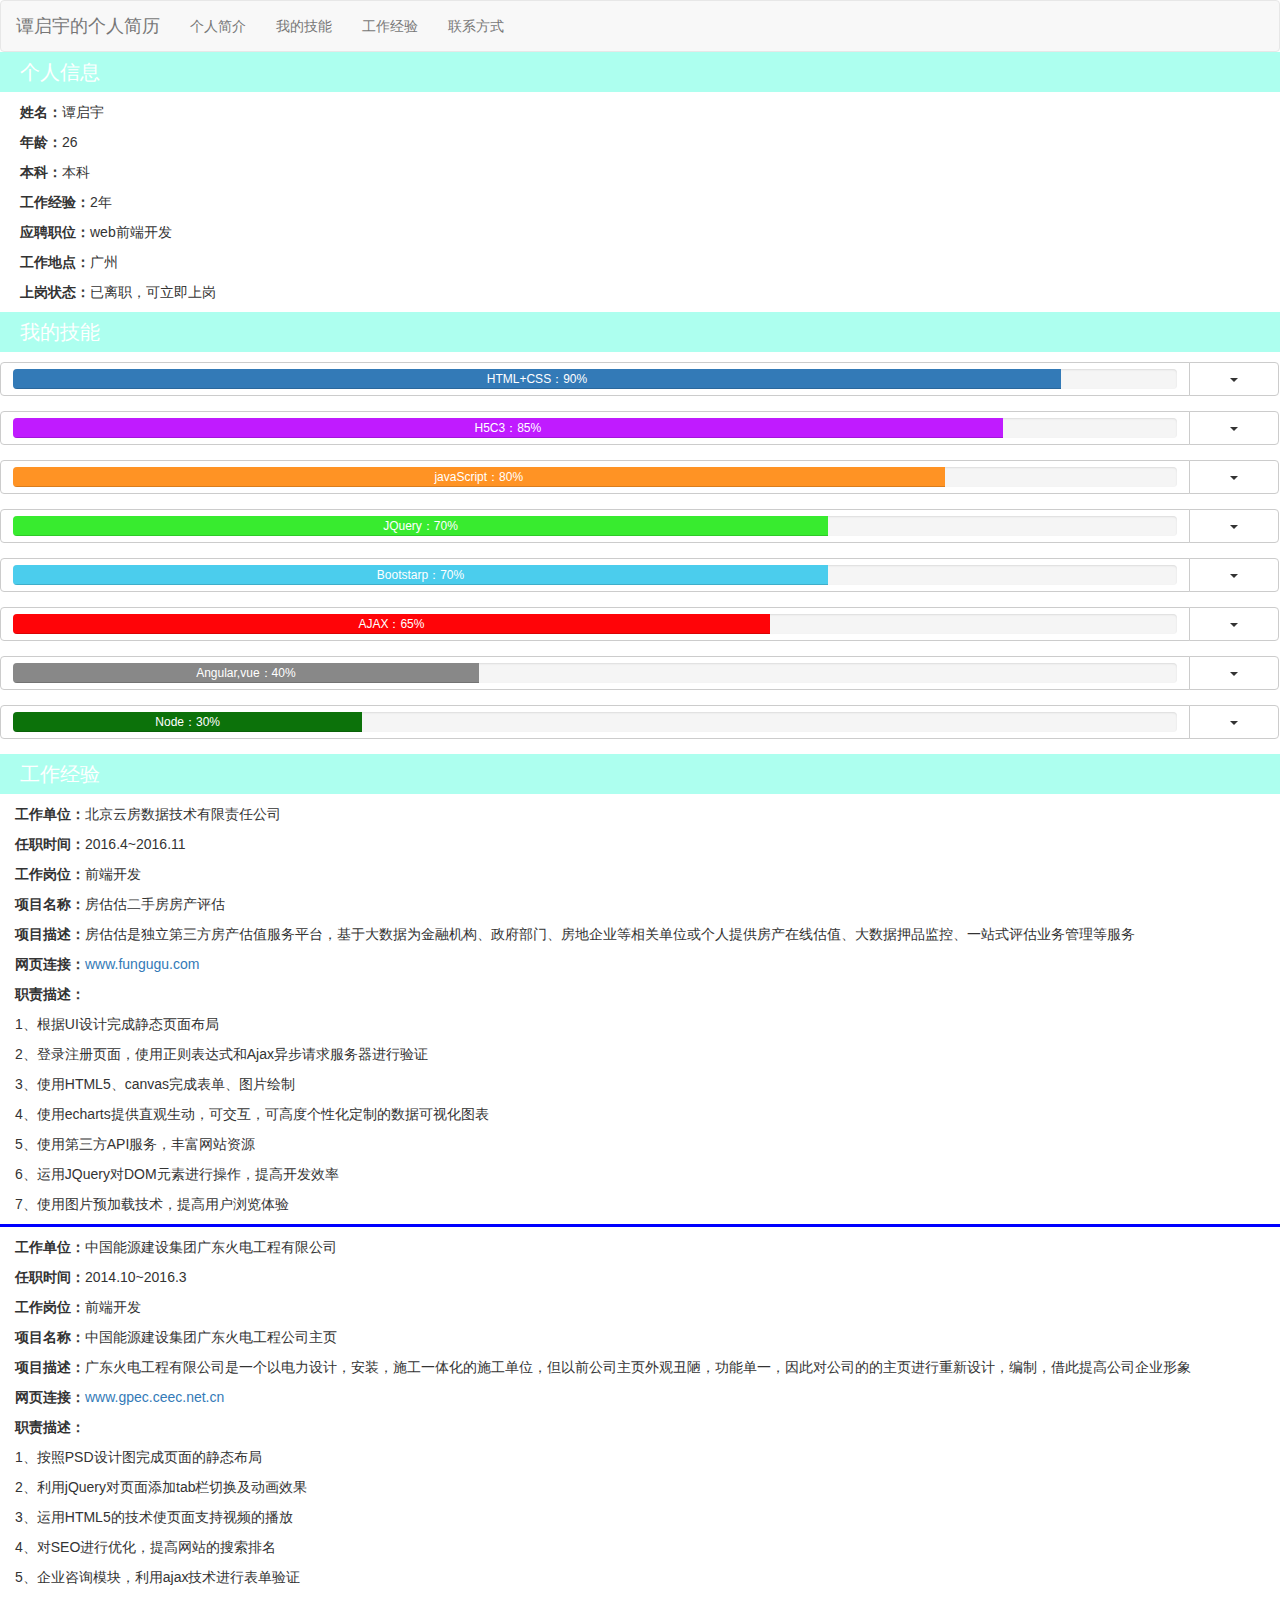
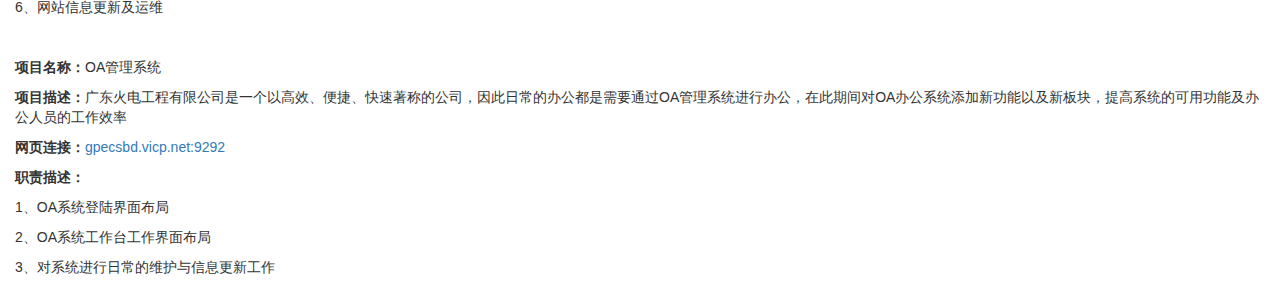
==== mobile.html @ 95dd52dc "手机端个人简历第一次上传" ====
<!DOCTYPE html>
<html lang="en">
<head>
    <meta charset="UTF-8">
    <meta name="viewport" content="width=device-width, user-scalable=no, initial-scale=1.0, maximum-scale=1.0, minimum-scale=1.0">
    <title>Title</title>
    <link rel="stylesheet" href="lib/bootstrap/css/bootstrap.css">
    <link rel="stylesheet" href="css/tqy-index.css">
</head>
<body>
<!--顶部导航栏-->
<nav class="tqy-nav navbar navbar-default" role="navigation" style="margin-bottom: 0px;">
    <div class="container-fluid">
        <!-- Brand and toggle get grouped for better mobile display -->
        <div class="navbar-header">
            <button type="button" class="navbar-toggle collapsed" data-toggle="collapse" data-target="#bs-example-navbar-collapse-1">
                <span class="sr-only">Toggle navigation</span>
                <span class="icon-bar"></span>
                <span class="icon-bar"></span>
                <span class="icon-bar"></span>
            </button>
            <a class="navbar-brand" href="#">谭启宇的个人简历</a>
        </div>

        <!-- Collect the nav links, forms, and other content for toggling -->
        <div class="collapse navbar-collapse" id="bs-example-navbar-collapse-1">
            <ul class="nav navbar-nav">
                <li><a href="#">个人简介</a></li>
                <li><a href="#">我的技能</a></li>
                <li><a href="#">工作经验</a></li>
                <li><a href="#">联系方式</a></li>
            </ul>
        </div><!-- /.navbar-collapse -->
    </div><!-- /.container-fluid -->
</nav>
<!--顶部导航栏-->
<!--个人信息-->
<div class="my-info">
    <div class="container-fluid">
        <div class="row">
            <div class="col-xs-12" style="padding: 0px">
                <h3 class="tqy-message-title">个人信息</h3>
                <p><strong>姓名：</strong>谭启宇</p>
                <p><strong>年龄：</strong>26</p>
                <p><strong>本科：</strong>本科</p>
                <p><strong>工作经验：</strong>2年</p>
                <p><strong>应聘职位：</strong>web前端开发</p>
                <p><strong>工作地点：</strong>广州</p>
                <p><strong>上岗状态：</strong>已离职，可立即上岗</p>
            </div>
        </div>
    </div>
</div>
<!--个人信息-->
<!--我的技能-->
<div class="my-skill">
    <div class="container-fluid">
        <div class="row">
            <div class="col-xs-12" style="padding: 0px;">
                <h3 class="tqy-skill-title">我的技能</h3>
                <!--HTML,CSS-->
                <div class="btn-group" style="width: 100%;margin-bottom:15px; ">
                    <button type="button" class="btn btn-default" style="width: 93%;">
                        <div style="width: 100%;float: left;">
                        <div class="progress" style="margin-bottom: 0;">

                        <div class="progress-bar" role="progressbar" aria-valuenow="90" aria-valuemin="0" aria-valuemax="100" style="width: 90%;">
                        HTML+CSS：90%
                        </div>
                        </div>
                        </div>
                    </button>
                    <button type="button" class="btn btn-default dropdown-toggle" data-toggle="dropdown" style="width: 7%;">
                        <span class="caret"></span>
                        <span class="sr-only">Toggle Dropdown</span>
                    </button>
                    <ul class="dropdown-menu" role="menu" style="width: 100%;position: static">
                        <li style="width: 100%;"><a href="#" style="width: 100%;white-space: normal">熟练掌握html结构和css样式设置，能够熟练使用DIV+CSS模式对页面进行静态布局;</a></li>
                    </ul>
                </div>
                <!--H5C3-->
                <div class="btn-group" style="width: 100%;margin-bottom:15px; ">
                    <button type="button" class="btn btn-default" style="width: 93%;">
                        <div style="width: 100%;float: left;">
                            <div class="progress" style="margin-bottom: 0;">

                                <div class="progress-bar" role="progressbar" aria-valuenow="85" aria-valuemin="0" aria-valuemax="100" style="width: 85%;background-color: #c01bff;">
                                    H5C3：85%
                                </div>
                            </div>
                        </div>
                    </button>
                    <button type="button" class="btn btn-default dropdown-toggle" data-toggle="dropdown" style="width: 7%;">
                        <span class="caret"></span>
                        <span class="sr-only">Toggle Dropdown</span>
                    </button>
                    <ul class="dropdown-menu" role="menu" style="width: 100%;position: static">
                        <li style="width: 100%;"><a href="#" style="width: 100%;white-space: normal">熟悉使用HTML5和CSS3，对CSS3的属性能够熟练运用，实现页面的动画效果,对canvas能够简单使用</a></li>
                    </ul>
                </div>
                <!--js-->
                <div class="btn-group" style="width: 100%;margin-bottom: 15px; ">
                    <button type="button" class="btn btn-default" style="width: 93%;">
                        <div style="width: 100%;float: left;">
                            <div class="progress" style="margin-bottom: 0;">
                                <div class="progress-bar" role="progressbar" aria-valuenow="80" aria-valuemin="0" aria-valuemax="100" style="width: 80%;background-color: #ff9324;">
                                    javaScript：80%
                                </div>
                            </div>
                        </div>
                    </button>
                    <button type="button" class="btn btn-default dropdown-toggle" data-toggle="dropdown" style="width: 7%;">
                        <span class="caret"></span>
                        <span class="sr-only">Toggle Dropdown</span>
                    </button>
                    <ul class="dropdown-menu" role="menu" style="width: 100%;position: static">
                        <li style="width: 100%;"><a href="#" style="width: 100%;white-space: normal">熟练使用javaScript原生编程方式,对javaScript的原型链,闭包,作用有一定的了解</a></li>
                    </ul>
                </div>
                <!--jquery-->
                <div class="btn-group" style="width: 100%;margin-bottom: 15px; ">
                    <button type="button" class="btn btn-default" style="width: 93%;">
                        <div style="width: 100%;float: left;">
                            <div class="progress" style="margin-bottom: 0;">
                                <div class="progress-bar" role="progressbar" aria-valuenow="70" aria-valuemin="0" aria-valuemax="100" style="width: 70%;background-color: #38eb2f;">
                                    JQuery：70%
                                </div>
                            </div>
                        </div>
                    </button>
                    <button type="button" class="btn btn-default dropdown-toggle" data-toggle="dropdown" style="width: 7%;">
                        <span class="caret"></span>
                        <span class="sr-only">Toggle Dropdown</span>
                    </button>
                    <ul class="dropdown-menu" role="menu" style="width: 100%;position: static">
                        <li style="width: 100%;"><a href="#" style="width: 100%;white-space: normal">熟悉jQuery的使用方法，极大提高页面的开发效率以及很好地处理不同浏览器的兼容问题</a></li>
                    </ul>
                </div>
                <!--bootstarp-->
                <div class="btn-group" style="width: 100%;margin-bottom: 15px; ">
                    <button type="button" class="btn btn-default" style="width: 93%;">
                        <div style="width: 100%;float: left;">
                            <div class="progress" style="margin-bottom: 0;">
                                <div class="progress-bar" role="progressbar" aria-valuenow="70" aria-valuemin="0" aria-valuemax="100" style="width: 70%;background-color: #4bcded;">
                                    Bootstarp：70%
                                </div>
                            </div>
                        </div>
                    </button>
                    <button type="button" class="btn btn-default dropdown-toggle" data-toggle="dropdown" style="width: 7%;">
                        <span class="caret"></span>
                        <span class="sr-only">Toggle Dropdown</span>
                    </button>
                    <ul class="dropdown-menu" role="menu" style="width: 100%;position: static">
                        <li style="width: 100%;"><a href="#" style="width: 100%;white-space: normal">熟悉使用Bootstarp的栅格系统对页面实现响应式布局、及zepto.js对移动端进行web开发</a></li>
                    </ul>
                </div>
                <!--ajax-->
                <div class="btn-group" style="width: 100%;margin-bottom: 15px; ">
                    <button type="button" class="btn btn-default" style="width: 93%;">
                        <div style="width: 100%;float: left;">
                            <div class="progress" style="margin-bottom: 0;">
                                <div class="progress-bar" role="progressbar" aria-valuenow="65" aria-valuemin="0" aria-valuemax="100" style="width: 65%;background-color: #ff0408;">
                                    AJAX：65%
                                </div>
                            </div>
                        </div>
                    </button>
                    <button type="button" class="btn btn-default dropdown-toggle" data-toggle="dropdown" style="width: 7%;">
                        <span class="caret"></span>
                        <span class="sr-only">Toggle Dropdown</span>
                    </button>
                    <ul class="dropdown-menu" role="menu" style="width: 100%;position: static">
                        <li style="width: 100%;"><a href="#" style="width: 100%;white-space: normal">掌握ajax对后台计算机的请求方法，掌握JSON、XML实现浏览器与后台服务器进行异步交互</a></li>
                    </ul>
                </div>
                <!--流行框架-->
                <div class="btn-group" style="width: 100%;margin-bottom: 15px; ">
                    <button type="button" class="btn btn-default" style="width: 93%;">
                        <div style="width: 100%;float: left;">
                            <div class="progress" style="margin-bottom: 0;">
                                <div class="progress-bar" role="progressbar" aria-valuenow="40" aria-valuemin="0" aria-valuemax="100" style="width: 40%;background-color: #888888;">
                                    Angular,vue：40%
                                </div>
                            </div>
                        </div>
                    </button>
                    <button type="button" class="btn btn-default dropdown-toggle" data-toggle="dropdown" style="width: 7%;">
                        <span class="caret"></span>
                        <span class="sr-only">Toggle Dropdown</span>
                    </button>
                    <ul class="dropdown-menu" role="menu" style="width: 100%;position: static">
                        <li style="width: 100%;"><a href="#" style="width: 100%;white-space: normal">能基本使用angular.js、vue.js等常用的MVC、MVVM框架，达到数据、视图、处理分离的目的</a></li>
                    </ul>
                </div>
                <!--node-->
                <div class="btn-group" style="width: 100%;margin-bottom: 15px; ">
                    <button type="button" class="btn btn-default" style="width: 93%;">
                        <div style="width: 100%;float: left;">
                            <div class="progress" style="margin-bottom: 0;">
                                <div class="progress-bar" role="progressbar" aria-valuenow="30" aria-valuemin="0" aria-valuemax="100" style="width: 30%;background-color: #0c720a;">
                                    Node：30%
                                </div>
                            </div>
                        </div>
                    </button>
                    <button type="button" class="btn btn-default dropdown-toggle" data-toggle="dropdown" style="width: 7%;">
                        <span class="caret"></span>
                        <span class="sr-only">Toggle Dropdown</span>
                    </button>
                    <ul class="dropdown-menu" role="menu" style="width: 100%;position: static">
                        <li style="width: 100%;"><a href="#" style="width: 100%;white-space: normal">对node.js的使用有一定的了解，掌握常用API的基本使用</a></li>
                    </ul>
                </div>
            </div>
        </div>
    </div>
</div>
<!--我的技能-->
<!--工作经验-->
<div class="my-exp">
    <div class="container-fluid">
        <div class="row">
            <div class="col-xs-12" style="padding: 0;">
                <h3 class="tqy-exp-title">工作经验</h3>
                <p><strong>工作单位：</strong>北京云房数据技术有限责任公司</p>
                <p><strong>任职时间：</strong>2016.4~2016.11</p>
                <p><strong>工作岗位：</strong>前端开发</p>
                <p><strong>项目名称：</strong>房估估二手房房产评估</p>
                <p><strong>项目描述：</strong>房估估是独立第三方房产估值服务平台，基于大数据为金融机构、政府部门、房地企业等相关单位或个人提供房产在线估值、大数据押品监控、一站式评估业务管理等服务</p>
                <p><strong>网页连接：</strong><a href="http://www.fungugu.com">www.fungugu.com</a></p>
                <p><strong>职责描述：</strong></p>
                <p>1、根据UI设计完成静态页面布局</p>
                <p>2、登录注册页面，使用正则表达式和Ajax异步请求服务器进行验证</p>
                <p>3、使用HTML5、canvas完成表单、图片绘制</p>
                <p>4、使用echarts提供直观生动，可交互，可高度个性化定制的数据可视化图表</p>
                <p>5、使用第三方API服务，丰富网站资源</p>
                <p>6、运用JQuery对DOM元素进行操作，提高开发效率</p>
                <p>7、使用图片预加载技术，提高用户浏览体验</p>
                <p style="height: 3px;background-color: blue;"></p>
                <p><strong>工作单位：</strong>中国能源建设集团广东火电工程有限公司</p>
                <p><strong>任职时间：</strong>2014.10~2016.3</p>
                <p><strong>工作岗位：</strong>前端开发</p>
                <p><strong>项目名称：</strong>中国能源建设集团广东火电工程公司主页</p>
                <p><strong>项目描述：</strong>广东火电工程有限公司是一个以电力设计，安装，施工一体化的施工单位，但以前公司主页外观丑陋，功能单一，因此对公司的的主页进行重新设计，编制，借此提高公司企业形象</p>
                <p><strong>网页连接：</strong><a href="http://www.gpec.ceec.net.cn">www.gpec.ceec.net.cn</a></p>
                <p><strong>职责描述：</strong></p>
                <p>1、按照PSD设计图完成页面的静态布局</p>
                <p>2、利用jQuery对页面添加tab栏切换及动画效果</p>
                <p>3、运用HTML5的技术使页面支持视频的播放</p>
                <p>4、对SEO进行优化，提高网站的搜索排名</p>
                <p>5、企业咨询模块，利用ajax技术进行表单验证</p>
                <p>6、网站信息更新及运维</p>
                <p style="height: 20px;"></p>
                <p><strong>项目名称：</strong>OA管理系统</p>
                <p><strong>项目描述：</strong>广东火电工程有限公司是一个以高效、便捷、快速著称的公司，因此日常的办公都是需要通过OA管理系统进行办公，在此期间对OA办公系统添加新功能以及新板块，提高系统的可用功能及办公人员的工作效率</p>
                <p><strong>网页连接：</strong><a href="http://gpecsbd.vicp.net:9292">gpecsbd.vicp.net:9292</a></p>
                <p><strong>职责描述：</strong></p>
                <p>1、OA系统登陆界面布局</p>
                <p>2、OA系统工作台工作界面布局</p>
                <p>3、对系统进行日常的维护与信息更新工作</p>
            </div>
        </div>
    </div>
</div>
<!--工作经验-->
</body>
<script src="lib/jquery/jquery.min.js"></script>
<script src="lib/bootstrap/js/bootstrap.min.js"></script>
<script src="js/swipe.js"></script>
</html>
---- css/tqy-index.css ----
.tqy-nav .navbar-brand{
    font-family:"微软雅黑";
}
.my-info .tqy-message-title{
    background-color: #adffef;
    margin-top: 0px;
    height: 40px;
    font-size: 20px;
    color: #ffffff;
    line-height: 40px;
    padding-left: 20px;
    font-family:"微软雅黑";
}
.my-info p{
    padding-left: 20px;
}
/*我的技能*/
.my-skill .tqy-skill-title{
    background-color: #adffef;
    margin-top: 0px;
    height: 40px;
    font-size: 20px;
    color: #ffffff;
    line-height: 40px;
    padding-left: 20px;
    font-family:"微软雅黑";
}
/*工作经验*/
.my-exp .tqy-exp-title{
    background-color: #adffef;
    margin-top: 0px;
    height: 40px;
    font-size: 20px;
    color: #ffffff;
    line-height: 40px;
    padding-left: 20px;
    font-family:"微软雅黑";
}
.my-exp p{
    padding-left: 15px;
    padding-right: 15px;
}
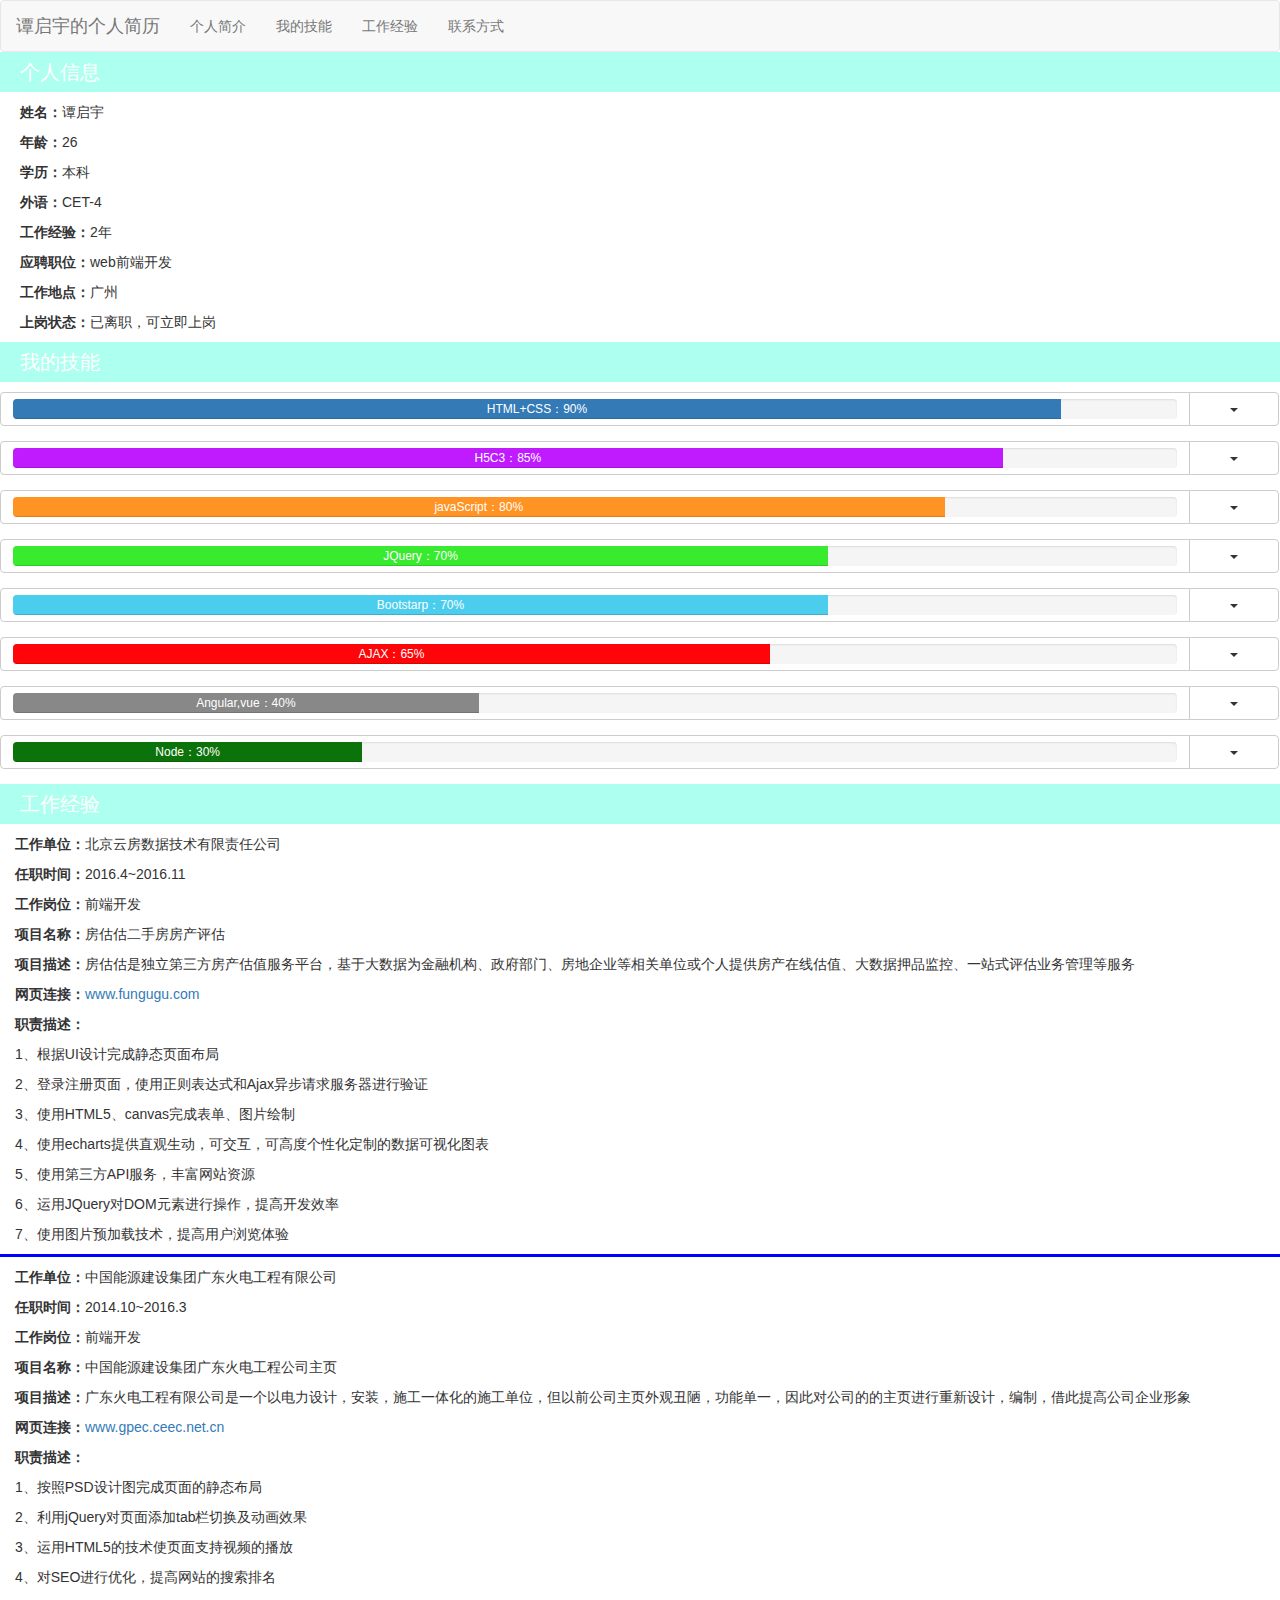
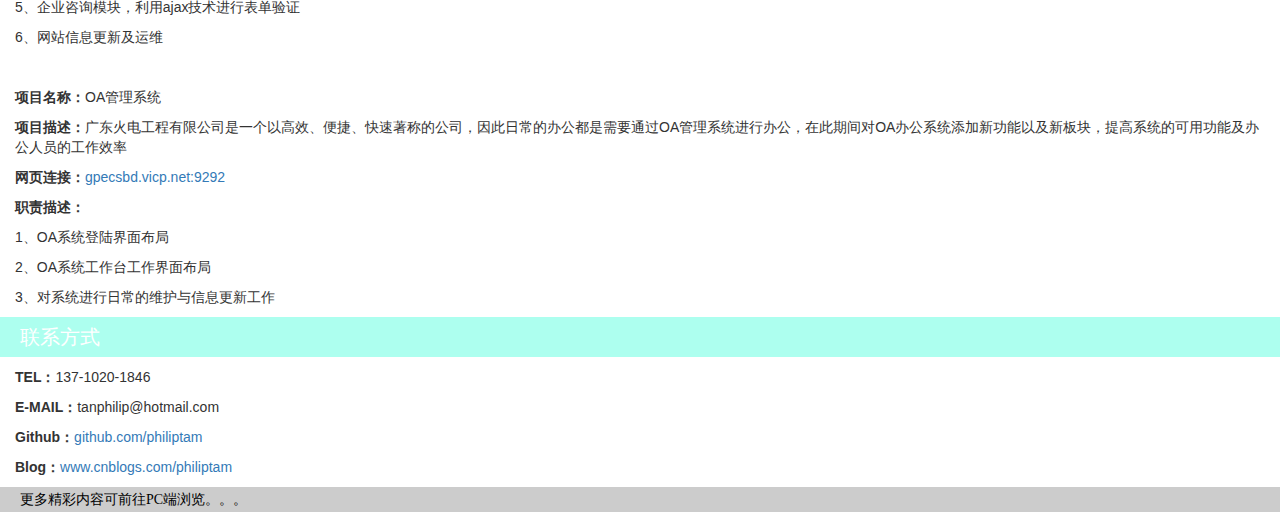
==== commit 36a287ca: "移动端在线简历第一次上传" ====
--- a/mobile.html
+++ b/mobile.html
@@ -25,10 +25,10 @@
         <!-- Collect the nav links, forms, and other content for toggling -->
         <div class="collapse navbar-collapse" id="bs-example-navbar-collapse-1">
             <ul class="nav navbar-nav">
-                <li><a href="#">个人简介</a></li>
-                <li><a href="#">我的技能</a></li>
-                <li><a href="#">工作经验</a></li>
-                <li><a href="#">联系方式</a></li>
+                <li><a href="#myinfo">个人简介</a></li>
+                <li><a href="#myskill">我的技能</a></li>
+                <li><a href="#myexp">工作经验</a></li>
+                <li><a href="#contextme">联系方式</a></li>
             </ul>
         </div><!-- /.navbar-collapse -->
     </div><!-- /.container-fluid -->
@@ -39,10 +39,11 @@
     <div class="container-fluid">
         <div class="row">
             <div class="col-xs-12" style="padding: 0px">
-                <h3 class="tqy-message-title">个人信息</h3>
+                <h3 id="myinfo" class="tqy-message-title">个人信息</h3>
                 <p><strong>姓名：</strong>谭启宇</p>
                 <p><strong>年龄：</strong>26</p>
-                <p><strong>本科：</strong>本科</p>
+                <p><strong>学历：</strong>本科</p>
+                <p><strong>外语：</strong>CET-4</p>
                 <p><strong>工作经验：</strong>2年</p>
                 <p><strong>应聘职位：</strong>web前端开发</p>
                 <p><strong>工作地点：</strong>广州</p>
@@ -57,7 +58,7 @@
     <div class="container-fluid">
         <div class="row">
             <div class="col-xs-12" style="padding: 0px;">
-                <h3 class="tqy-skill-title">我的技能</h3>
+                <h3 id="myskill" class="tqy-skill-title">我的技能</h3>
                 <!--HTML,CSS-->
                 <div class="btn-group" style="width: 100%;margin-bottom:15px; ">
                     <button type="button" class="btn btn-default" style="width: 93%;">
@@ -222,7 +223,7 @@
     <div class="container-fluid">
         <div class="row">
             <div class="col-xs-12" style="padding: 0;">
-                <h3 class="tqy-exp-title">工作经验</h3>
+                <h3 id="myexp" class="tqy-exp-title">工作经验</h3>
                 <p><strong>工作单位：</strong>北京云房数据技术有限责任公司</p>
                 <p><strong>任职时间：</strong>2016.4~2016.11</p>
                 <p><strong>工作岗位：</strong>前端开发</p>
@@ -264,6 +265,31 @@
     </div>
 </div>
 <!--工作经验-->
+<!--联系方式-->
+<div class="contextme">
+    <div class="container-fluid">
+        <div class="row">
+            <div class="col-xs-12" style="padding: 0;">
+                <h3 id="contextme" class="tqy-context-title">联系方式</h3>
+                <p><strong>TEL：</strong>137-1020-1846</p>
+                <p><strong>E-MAIL：</strong>tanphilip@hotmail.com</p>
+                <p><strong>Github：</strong><a href="https://github.com/philiptam">github.com/philiptam</a></p>
+                <p><strong>Blog：</strong><a href="http://www.cnblogs.com/">www.cnblogs.com/philiptam</a></p>
+            </div>
+        </div>
+    </div>
+</div>
+<!--联系方式-->
+<!--跳转-->
+<div class="jump">
+    <div class="container-fluid">
+        <div class="row">
+            <div class="col-xs-12" style="padding: 0;">
+                <h3 class="tqy-jump-title">更多精彩内容可前往PC端浏览。。。</h3>
+            </div>
+        </div>
+    </div>
+</div>
 </body>
 <script src="lib/jquery/jquery.min.js"></script>
 <script src="lib/bootstrap/js/bootstrap.min.js"></script>
--- a/css/tqy-index.css
+++ b/css/tqy-index.css
@@ -40,3 +40,29 @@
     padding-left: 15px;
     padding-right: 15px;
 }
+/*联系方式*/
+.contextme .tqy-context-title{
+    background-color: #adffef;
+    margin-top: 0px;
+    height: 40px;
+    font-size: 20px;
+    color: #ffffff;
+    line-height: 40px;
+    padding-left: 20px;
+    font-family:"微软雅黑";
+}
+.contextme p{
+    padding-left: 15px;
+    padding-right: 15px;
+}
+.jump .tqy-jump-title{
+    background-color: #cccccc;
+    margin-top: 0px;
+    height: 25px;
+    font-size: 14px;
+    color: #ffffff;
+    line-height: 25px;
+    padding-left: 20px;
+    font-family:"微软雅黑";
+    color: #000000;
+}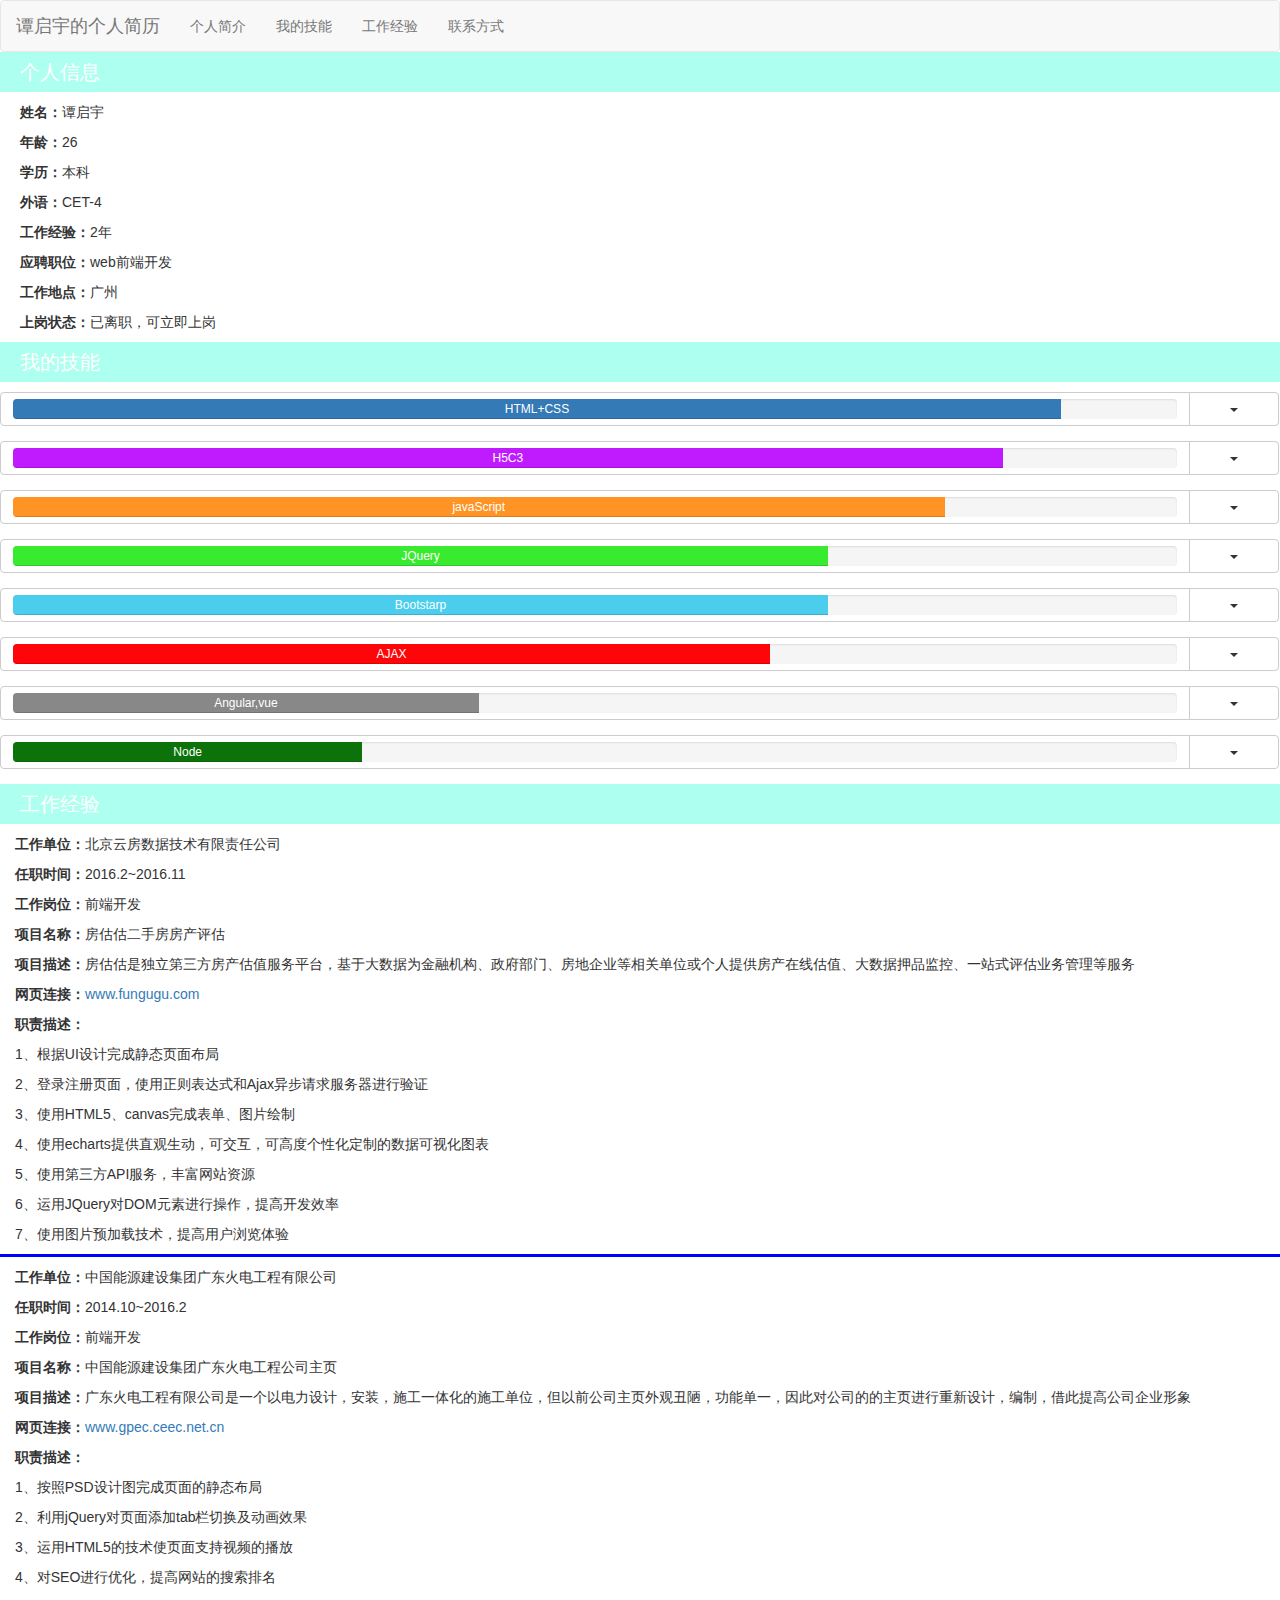
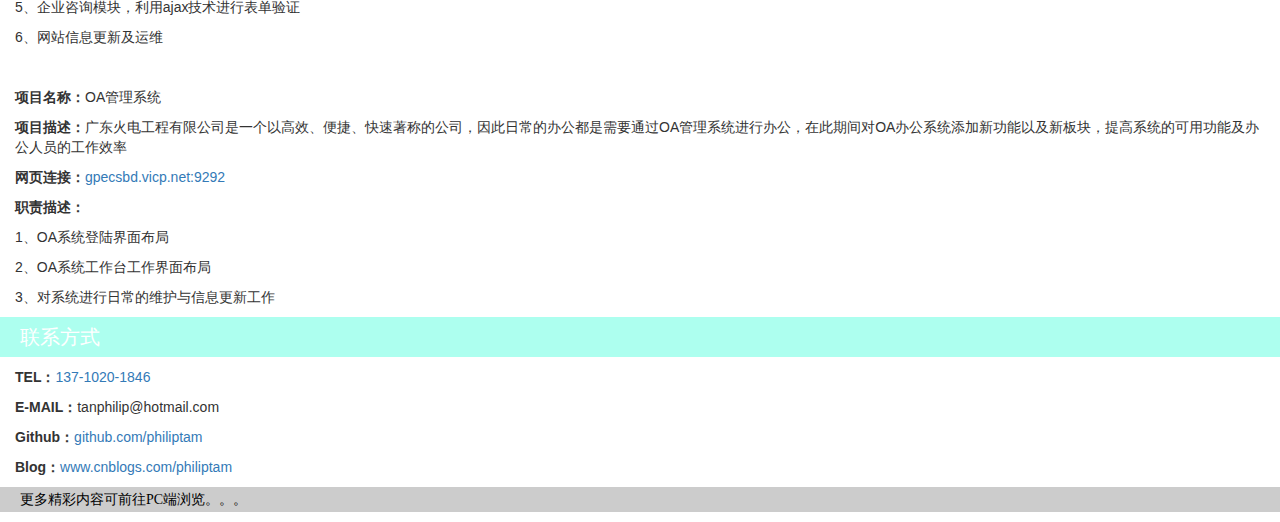
==== commit 4a87c9e0: "页面第二次修改" ====
--- a/mobile.html
+++ b/mobile.html
@@ -66,7 +66,7 @@
                         <div class="progress" style="margin-bottom: 0;">
 
                         <div class="progress-bar" role="progressbar" aria-valuenow="90" aria-valuemin="0" aria-valuemax="100" style="width: 90%;">
-                        HTML+CSS：90%
+                        HTML+CSS
                         </div>
                         </div>
                         </div>
@@ -86,7 +86,7 @@
                             <div class="progress" style="margin-bottom: 0;">
 
                                 <div class="progress-bar" role="progressbar" aria-valuenow="85" aria-valuemin="0" aria-valuemax="100" style="width: 85%;background-color: #c01bff;">
-                                    H5C3：85%
+                                    H5C3
                                 </div>
                             </div>
                         </div>
@@ -105,7 +105,7 @@
                         <div style="width: 100%;float: left;">
                             <div class="progress" style="margin-bottom: 0;">
                                 <div class="progress-bar" role="progressbar" aria-valuenow="80" aria-valuemin="0" aria-valuemax="100" style="width: 80%;background-color: #ff9324;">
-                                    javaScript：80%
+                                    javaScript
                                 </div>
                             </div>
                         </div>
@@ -124,7 +124,7 @@
                         <div style="width: 100%;float: left;">
                             <div class="progress" style="margin-bottom: 0;">
                                 <div class="progress-bar" role="progressbar" aria-valuenow="70" aria-valuemin="0" aria-valuemax="100" style="width: 70%;background-color: #38eb2f;">
-                                    JQuery：70%
+                                    JQuery
                                 </div>
                             </div>
                         </div>
@@ -143,7 +143,7 @@
                         <div style="width: 100%;float: left;">
                             <div class="progress" style="margin-bottom: 0;">
                                 <div class="progress-bar" role="progressbar" aria-valuenow="70" aria-valuemin="0" aria-valuemax="100" style="width: 70%;background-color: #4bcded;">
-                                    Bootstarp：70%
+                                    Bootstarp
                                 </div>
                             </div>
                         </div>
@@ -162,7 +162,7 @@
                         <div style="width: 100%;float: left;">
                             <div class="progress" style="margin-bottom: 0;">
                                 <div class="progress-bar" role="progressbar" aria-valuenow="65" aria-valuemin="0" aria-valuemax="100" style="width: 65%;background-color: #ff0408;">
-                                    AJAX：65%
+                                    AJAX
                                 </div>
                             </div>
                         </div>
@@ -181,7 +181,7 @@
                         <div style="width: 100%;float: left;">
                             <div class="progress" style="margin-bottom: 0;">
                                 <div class="progress-bar" role="progressbar" aria-valuenow="40" aria-valuemin="0" aria-valuemax="100" style="width: 40%;background-color: #888888;">
-                                    Angular,vue：40%
+                                    Angular,vue
                                 </div>
                             </div>
                         </div>
@@ -200,7 +200,7 @@
                         <div style="width: 100%;float: left;">
                             <div class="progress" style="margin-bottom: 0;">
                                 <div class="progress-bar" role="progressbar" aria-valuenow="30" aria-valuemin="0" aria-valuemax="100" style="width: 30%;background-color: #0c720a;">
-                                    Node：30%
+                                    Node
                                 </div>
                             </div>
                         </div>
@@ -225,7 +225,7 @@
             <div class="col-xs-12" style="padding: 0;">
                 <h3 id="myexp" class="tqy-exp-title">工作经验</h3>
                 <p><strong>工作单位：</strong>北京云房数据技术有限责任公司</p>
-                <p><strong>任职时间：</strong>2016.4~2016.11</p>
+                <p><strong>任职时间：</strong>2016.2~2016.11</p>
                 <p><strong>工作岗位：</strong>前端开发</p>
                 <p><strong>项目名称：</strong>房估估二手房房产评估</p>
                 <p><strong>项目描述：</strong>房估估是独立第三方房产估值服务平台，基于大数据为金融机构、政府部门、房地企业等相关单位或个人提供房产在线估值、大数据押品监控、一站式评估业务管理等服务</p>
@@ -240,7 +240,7 @@
                 <p>7、使用图片预加载技术，提高用户浏览体验</p>
                 <p style="height: 3px;background-color: blue;"></p>
                 <p><strong>工作单位：</strong>中国能源建设集团广东火电工程有限公司</p>
-                <p><strong>任职时间：</strong>2014.10~2016.3</p>
+                <p><strong>任职时间：</strong>2014.10~2016.2</p>
                 <p><strong>工作岗位：</strong>前端开发</p>
                 <p><strong>项目名称：</strong>中国能源建设集团广东火电工程公司主页</p>
                 <p><strong>项目描述：</strong>广东火电工程有限公司是一个以电力设计，安装，施工一体化的施工单位，但以前公司主页外观丑陋，功能单一，因此对公司的的主页进行重新设计，编制，借此提高公司企业形象</p>
@@ -271,7 +271,7 @@
         <div class="row">
             <div class="col-xs-12" style="padding: 0;">
                 <h3 id="contextme" class="tqy-context-title">联系方式</h3>
-                <p><strong>TEL：</strong>137-1020-1846</p>
+                <p><strong>TEL：</strong><a href="tel:13710201846">137-1020-1846</a></p>
                 <p><strong>E-MAIL：</strong>tanphilip@hotmail.com</p>
                 <p><strong>Github：</strong><a href="https://github.com/philiptam">github.com/philiptam</a></p>
                 <p><strong>Blog：</strong><a href="http://www.cnblogs.com/">www.cnblogs.com/philiptam</a></p>
